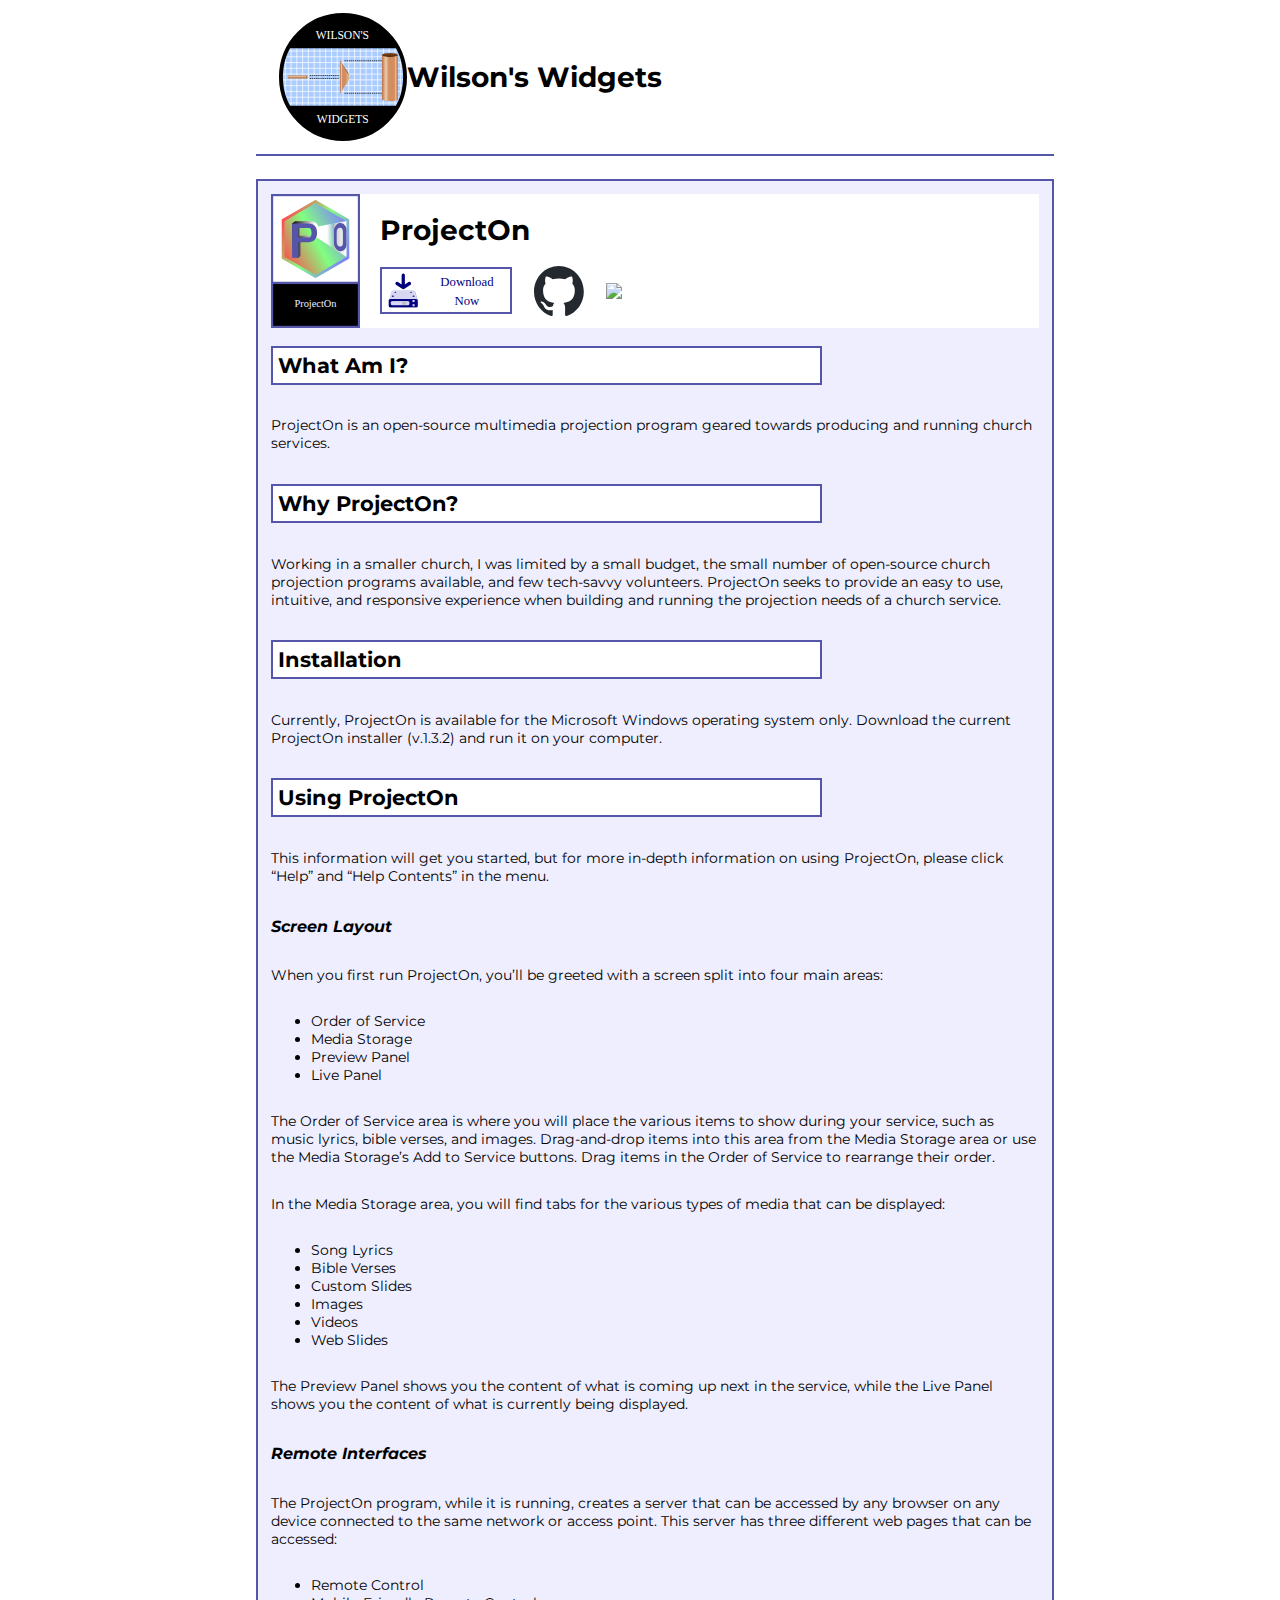
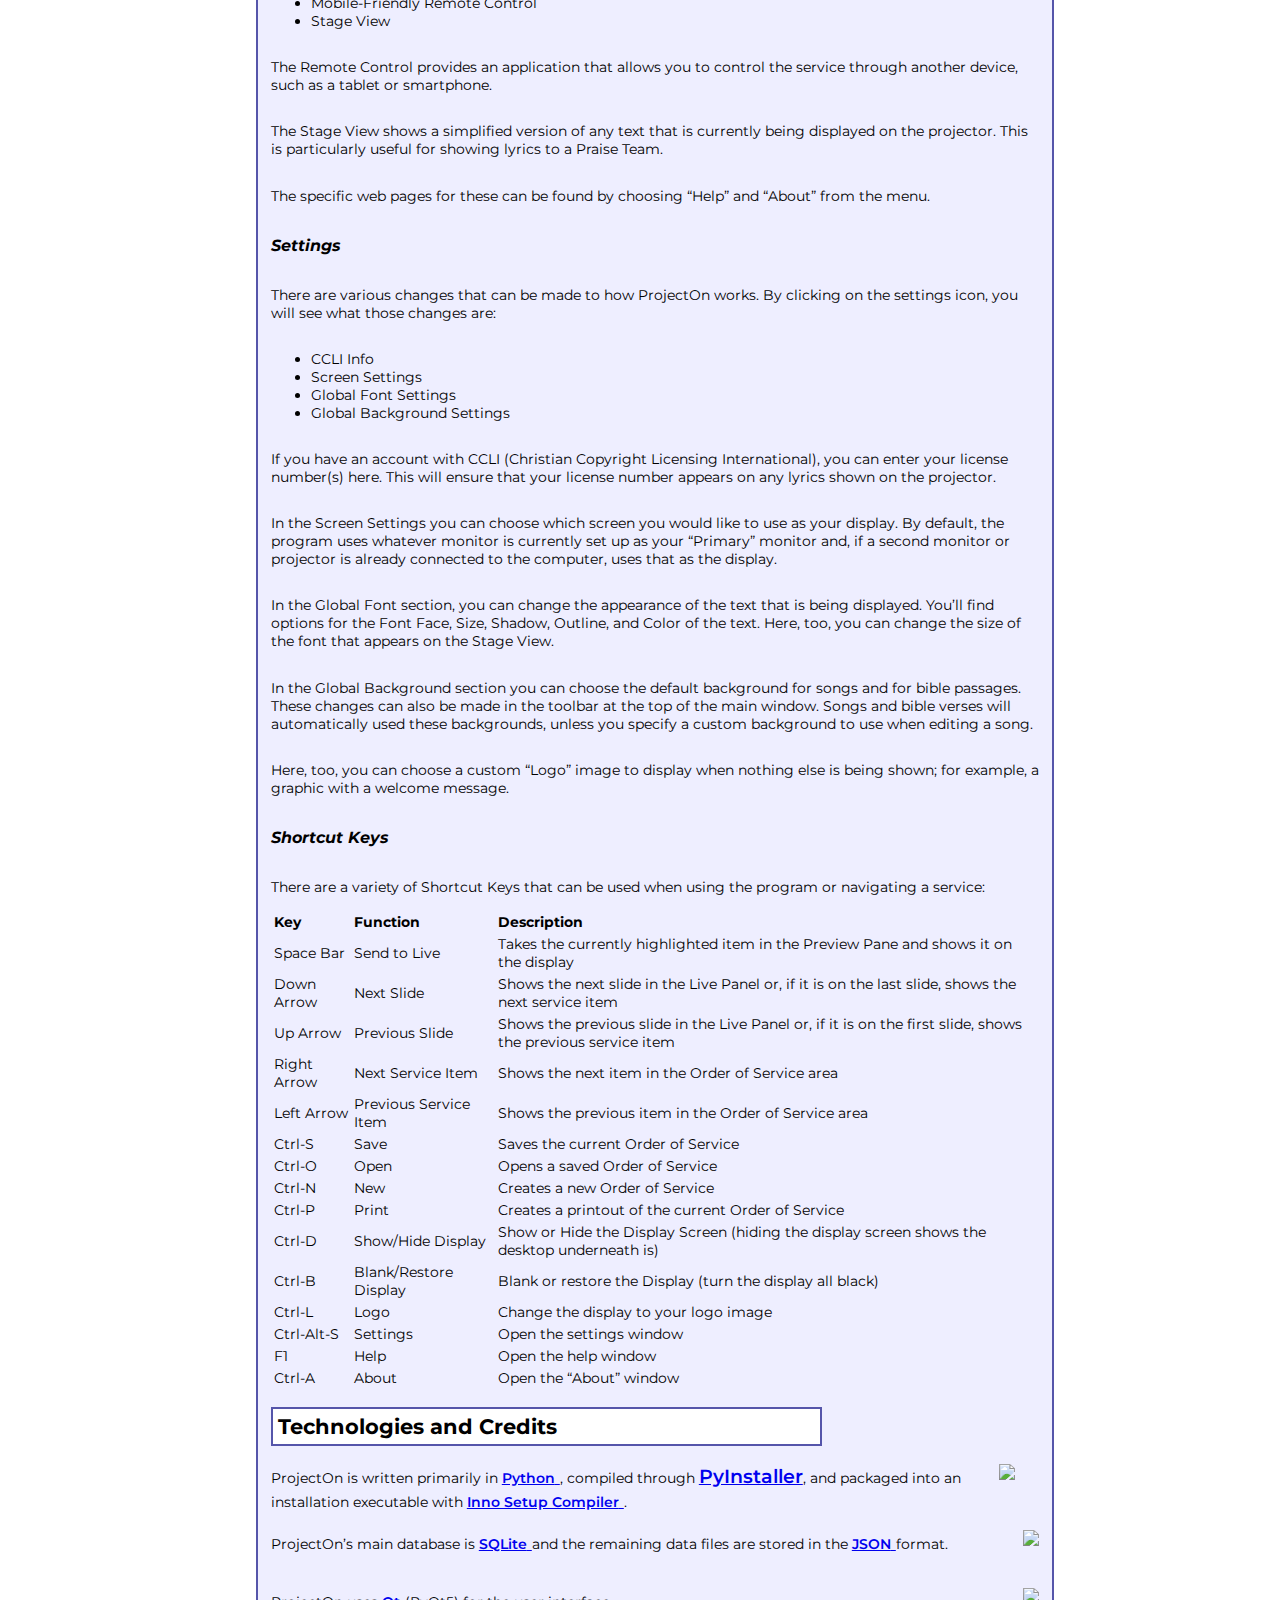
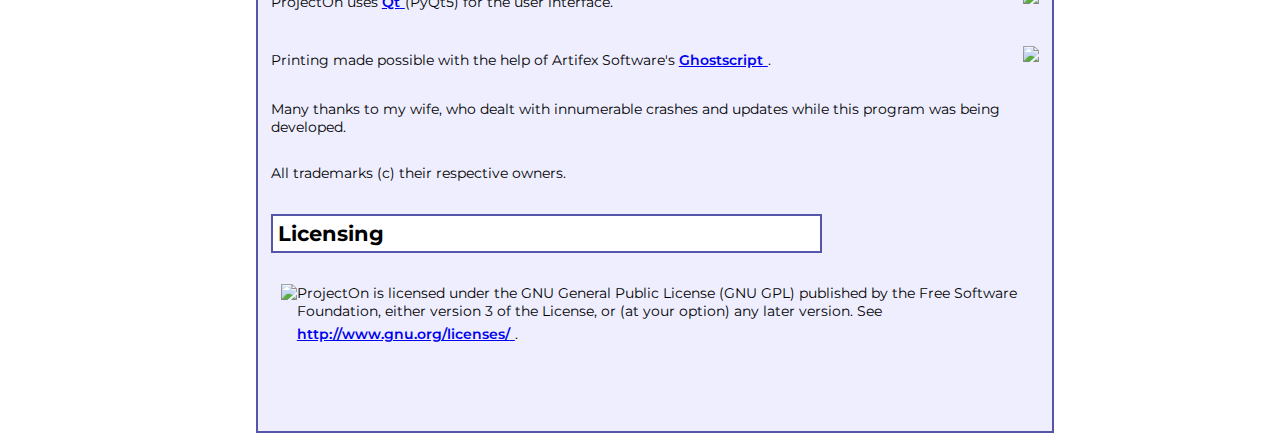
==== projecton.html @ b2d8a6c1 "Added ProjectOn page" ====
<!DOCTYPE html>
<head>
	<link rel="stylesheet" href="styles.css">
</head>
<html>
	<body>
		<div class="header">
			<div class="headerLogo">
				<a href="./index.html"><img class="pageIcon" src="./images/Wilsons Widgets Logo.svg" /></a>
				<h1>Wilson's Widgets</h1>
				<br class="clear" />
			</div>
		</div>

		<div class="body">
			<div style="background-color: white;">
				<img class="mainIcon" src="./images/projectonIcon.svg" />
				<h1>ProjectOn</h1>
				<div class="linkBar">
					<a href="https://sourceforge.net/projects/projecton/files/latest/download" title="Download now from SourceForge">
						<img class="downloadIcon" src="./images/downloadIcon.svg" />
					</a>
					&nbsp;&nbsp;&nbsp;
					<a class="standard" href="https://github.com/pastorjeremywilson/projecton" target="_blank" title="Visit ProjectOn on GitHub">
						<img src="./images/github-mark.svg" height=50 width=50 />
					</a>
					&nbsp;&nbsp;&nbsp;
					<a class="standard" href="https://sourceforge.net/p/projecton/" target="_blank" title="Visit Projecton on SourceForge">
						<img src="https://sourceforge.net/sflogo.php?type=17&amp;group_id=2917827" width=200>
					</a>
				</div>
			</div>
            <h2 id="what-am-i-">What Am I?</h2>
            <p>ProjectOn is an open-source multimedia projection program geared towards
            producing and running church services.</p>

            <h2 id="why-projecton-">Why ProjectOn?</h2>
            <p>Working in a smaller church, I was limited by a small budget, the small
            number of open-source church projection programs available, and few
            tech-savvy volunteers. ProjectOn seeks to provide an easy to use,
            intuitive, and responsive experience when building and running the
            projection needs of a church service.</p>

            <h2 id="installation">Installation</h2>
            <p>Currently, ProjectOn is available for the Microsoft Windows operating
            system only. Download the current ProjectOn installer (v.1.3.2) and run
            it on your computer.</p>

            <h2 id="using-projecton">Using ProjectOn</h2>
            <p>This information will get you started, but for more in-depth information
            on using ProjectOn, please click “Help” and “Help Contents” in the menu.</p>

            <h3 id="screen-layout">Screen Layout</h3>
            <p>When you first run ProjectOn, you’ll be greeted with a screen split into
            four main areas:</p>
            <ul>
            <li>Order of Service
            </li>
            <li>Media Storage
            </li>
            <li>Preview Panel
            </li>
            <li>Live Panel
            </li>
            </ul>
            <p>The Order of Service area is where you will place the various items to
            show during your service, such as music lyrics, bible verses, and
            images. Drag-and-drop items into this area from the Media Storage area
            or use the Media Storage’s Add to Service buttons. Drag items in the
            Order of Service to rearrange their order.</p>
            <p>In the Media Storage area, you will find tabs for the various types of
            media that can be displayed:</p>
            <ul>
            <li>Song Lyrics
            </li>
            <li>Bible Verses
            </li>
            <li>Custom Slides
            </li>
            <li>Images
            </li>
            <li>Videos
            </li>
            <li>Web Slides
            </li>
            </ul>
            <p>The Preview Panel shows you the content of what is coming up next in the
            service, while the Live Panel shows you the content of what is currently
            being displayed.</p>

            <h3 id="remote-interfaces">Remote Interfaces</h3>
            <p>The ProjectOn program, while it is running, creates a server that can be
            accessed by any browser on any device connected to the same network or
            access point. This server has three different web pages that can be
            accessed:</p>
            <ul>
            <li>Remote Control
            </li>
            <li>Mobile-Friendly Remote Control
            </li>
            <li>Stage View
            </li>
            </ul>
            <p>The Remote Control provides an application that allows you to control
            the service through another device, such as a tablet or smartphone.</p>
            <p>The Stage View shows a simplified version of any text that is currently
            being displayed on the projector. This is particularly useful for
            showing lyrics to a Praise Team.</p>
            <p>The specific web pages for these can be found by choosing “Help” and
            “About” from the menu.</p>

            <h3 id="settings">Settings</h3>
            <p>There are various changes that can be made to how ProjectOn works. By
            clicking on the settings icon, you will see what those changes are:</p>
            <ul>
            <li>CCLI Info
            </li>
            <li>Screen Settings
            </li>
            <li>Global Font Settings
            </li>
            <li>Global Background Settings
            </li>
            </ul>
            <p>If you have an account with CCLI (Christian Copyright Licensing
            International), you can enter your license number(s) here. This will
            ensure that your license number appears on any lyrics shown on the
            projector.</p>
            <p>In the Screen Settings you can choose which screen you would like to use
            as your display. By default, the program uses whatever monitor is
            currently set up as your “Primary” monitor and, if a second monitor or
            projector is already connected to the computer, uses that as the
            display.</p>
            <p>In the Global Font section, you can change the appearance of the text
            that is being displayed. You’ll find options for the Font Face, Size,
            Shadow, Outline, and Color of the text. Here, too, you can change the
            size of the font that appears on the Stage View.</p>
            <p>In the Global Background section you can choose the default background
            for songs and for bible passages. These changes can also be made in the
            toolbar at the top of the main window. Songs and bible verses will
            automatically used these backgrounds, unless you specify a custom
            background to use when editing a song.</p>
            <p>Here, too, you can choose a custom “Logo” image to display when nothing
            else is being shown; for example, a graphic with a welcome message.</p>

            <h3 id="shortcut-keys">Shortcut Keys</h3>
            <p>There are a variety of Shortcut Keys that can be used when using the
            program or navigating a service:</p>
            <table>
            <tbody>
            <tr class="even">
            <td><strong>Key</strong></td>
            <td><strong>Function</strong></td>
            <td><strong>Description</strong></td>
            </tr>
            <tr class="odd">
            <td>Space Bar</td>
            <td>Send to Live</td>
            <td>Takes the currently highlighted item in the Preview Pane and
            shows it on the display</td>
            </tr>
            <tr class="even">
            <td>Down Arrow</td>
            <td>Next Slide</td>
            <td>Shows the next slide in the Live Panel or, if it is on the last
            slide, shows the next service item</td>
            </tr>
            <tr class="odd">
            <td>Up Arrow</td>
            <td>Previous Slide</td>
            <td>Shows the previous slide in the Live Panel or, if it is on the
            first slide, shows the previous service item</td>
            </tr>
            <tr class="even">
            <td>Right Arrow</td>
            <td>Next Service Item</td>
            <td>Shows the next item in the Order of Service area</td>
            </tr>
            <tr class="odd">
            <td>Left Arrow</td>
            <td>Previous Service Item</td>
            <td>Shows the previous item in the Order of Service area</td>
            </tr>
            <tr class="even">
            <td>Ctrl-S</td>
            <td>Save</td>
            <td>Saves the current Order of Service</td>
            </tr>
            <tr class="odd">
            <td>Ctrl-O</td>
            <td>Open</td>
            <td>Opens a saved Order of Service</td>
            </tr>
            <tr class="even">
            <td>Ctrl-N</td>
            <td>New</td>
            <td>Creates a new Order of Service</td>
            </tr>
            <tr class="odd">
            <td>Ctrl-P</td>
            <td>Print</td>
            <td>Creates a printout of the current Order of Service</td>
            </tr>
            <tr class="even">
            <td>Ctrl-D</td>
            <td>Show/Hide Display</td>
            <td>Show or Hide the Display Screen (hiding the display screen shows
            the desktop underneath is)</td>
            </tr>
            <tr class="odd">
            <td>Ctrl-B</td>
            <td>Blank/Restore Display</td>
            <td>Blank or restore the Display (turn the display all
            black)</td>
            </tr>
            <tr class="even">
            <td>Ctrl-L</td>
            <td>Logo</td>
            <td>Change the display to your logo image</td>
            </tr>
            <tr class="odd">
            <td>Ctrl-Alt-S</td>
            <td>Settings</td>
            <td>Open the settings window</td>
            </tr>
            <tr class="even">
            <td>F1</td>
            <td>Help</td>
            <td>Open the help window</td>
            </tr>
            <tr class="odd">
            <td>Ctrl-A</td>
            <td>About</td>
            <td>Open the “About” window</td>
            </tr>
            </tbody>
            </table>

            <h2 id="technologies-and-credits">Technologies and Credits</h2>
            <div>
                <img src='https://github.com/pastorjeremywilson/public/blob/main/python-logo-only.svg?raw=true' width=40px style="float: right;" />
                ProjectOn is written primarily in
                <a class="standard" href="https://www.python.org" target="_blank">
                    <span class="standard">Python</span>
                </a>, compiled through <a href="https://www.pyinstaller.org" target="_blank">PyInstaller</a>,
                and packaged into an installation executable with
                <a class="standard" href="https://jrsoftware.org/isinfo.php" target="_blank">
                    <span class="standard">Inno Setup Compiler</span>
                </a>.
            </div>
			<br>
            <div>
                <img src='https://github.com/pastorjeremywilson/public/blob/main/sqlite370.jpg?raw=true' height=40px style="float: right;" />
                ProjectOn’s main database is
                <a class="standard" href="https://www.sqlite.org" target="_blank">
                    <span class="standard">SQLite</span>
                </a> and the remaining data files are
                stored in the
                <a class="standard" href="https://www.json.org/json-en.html" target="_blank">
                    <span class="standard">JSON</span>
                </a> format.
            </div>
			<br>
            <div>
                <img src='https://github.com/pastorjeremywilson/public/blob/main/Qt-logo-neon.png?raw=true' height=40px style="float: right;" />
                ProjectOn uses
                <a class="standard" href="https://www.qt.io/product/framework" target="_blank">
                    <span class="standard">Qt</span>
                </a> (PyQt5) for the user interface.
            </div>
			<br>
            <div>
                <img src='https://github.com/pastorjeremywilson/public/blob/main/ghostscript-plus-text.png?raw=true' height=40px style="float: right;" />
                Printing made possible with the help of Artifex Software&#39;s
                <a class="standard" href="https://www.ghostscript.com" target="_blank">
                    <span class="standard">Ghostscript</span>
                </a>.
            </div>
            <p>Many thanks to my wife, who dealt with innumerable crashes and updates
            while this program was being developed.</p>
            <p>All trademarks (c) their respective owners.</p>

            <h2 id="licensing">Licensing</h2>
            <p><img src='https://github.com/pastorjeremywilson/public/blob/main/gnu-4.svg?raw=true' height=120px style="float: left;" />
            ProjectOn is licensed under the GNU General Public License (GNU GPL)
            published by the Free Software Foundation, either version 3 of the
            License, or (at your option) any later version. See
            <a class="standard" href="http://www.gnu.org/licenses/" target="_blank">
                <span class="standard">http://www.gnu.org/licenses/</span>
            </a>.</p>
        </div>
	</body>
</html>
---- styles.css ----
@import url('https://fonts.googleapis.com/css2?family=Montserrat:ital,wght@0,100..900;1,100..900&display=swap');

a:link {
    font-color: #eeeeff;
    font-size: 1.5vw;
    font-weight: 600;
}
body {
    width: 60vw;
    font-family: "Montserrat", sans-serif;
    font-size: 1.1vw;
    margin-top: 0;
}
h2 {
    padding: 5px;
    background-color: white;
    border: 2px solid #5555aa;
    width: 70%;
}
h3 {
    font-style: italic;
}
html {
    background-color: white;
    display: flex;
    justify-content: center;
}
img {
    float: left;
    margin-left: 10px;
}

.body {
    display: flex;
    flex-direction: column;
    padding: 1vw;
    background-color: #eeeeff;
    border: 2px solid #5555aa;
    margin-top: 14vw;
    width: 100%;
}
.clear {
    clear: both;
}
.downloadIcon {
    width: 10vw;
    background-color: white;
    border: 2px solid #5555aa;
    margin: 0;
}
.header {
    display: flex;
    align-items: center;
    justify-content: space-between;
    position: fixed;
    width: calc(60vw + 4px);
    background-color: white;
    border-bottom: 2px solid #5555aa;
    padding: 1vw;
    margin-top: 0;
}
.headerLogo {
    display: flex;
    align-items: center;
    justify-content: space-around;
}
.linkBar {
    display: flex;
    align-items: center;
    justify-content: left;
    margin: 0;
    padding: 0;
}
.mainIcon {
    width: 7vw;
    float: left;
    margin: 0;
    margin-right: 20px;
}
.pageIcon {
    width: 10vw;
}
.programContainer {
    margin-bottom: 40px;
}
.standard {
    font-size: 1.1vw;
}
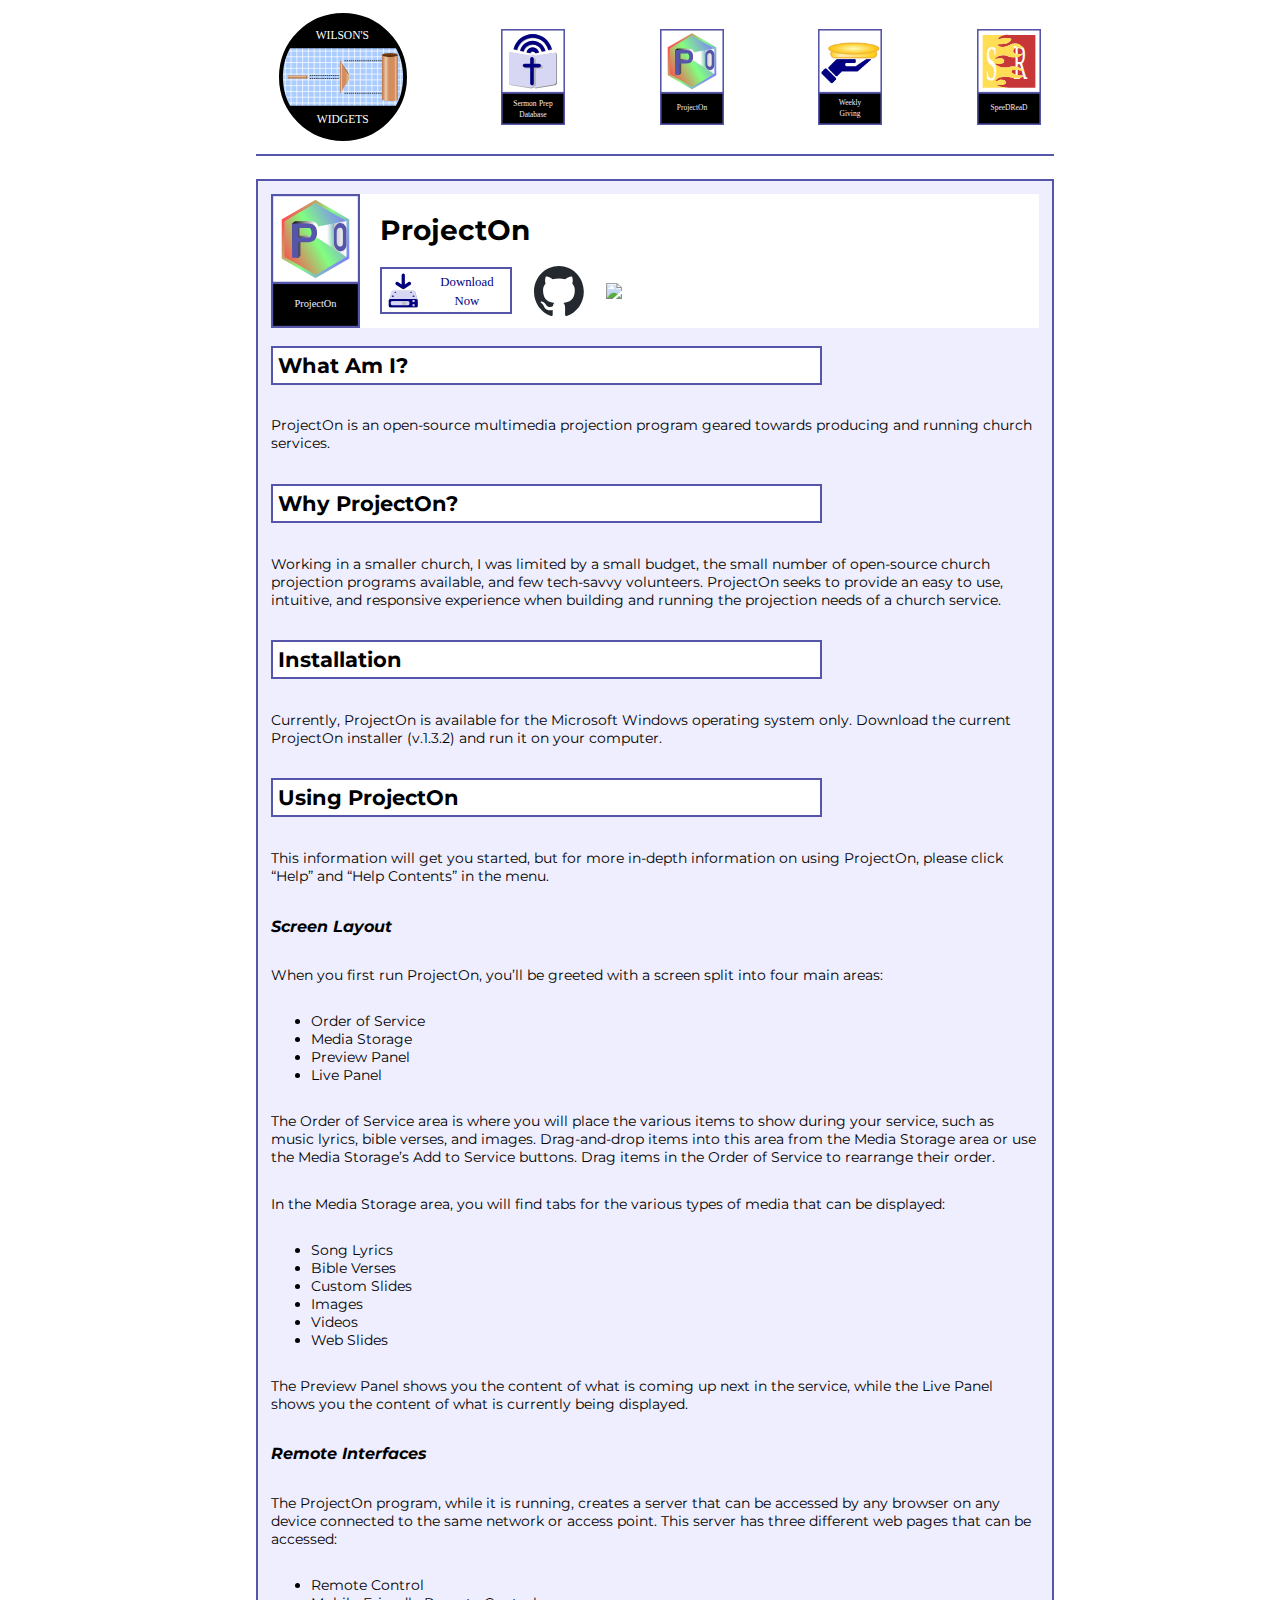
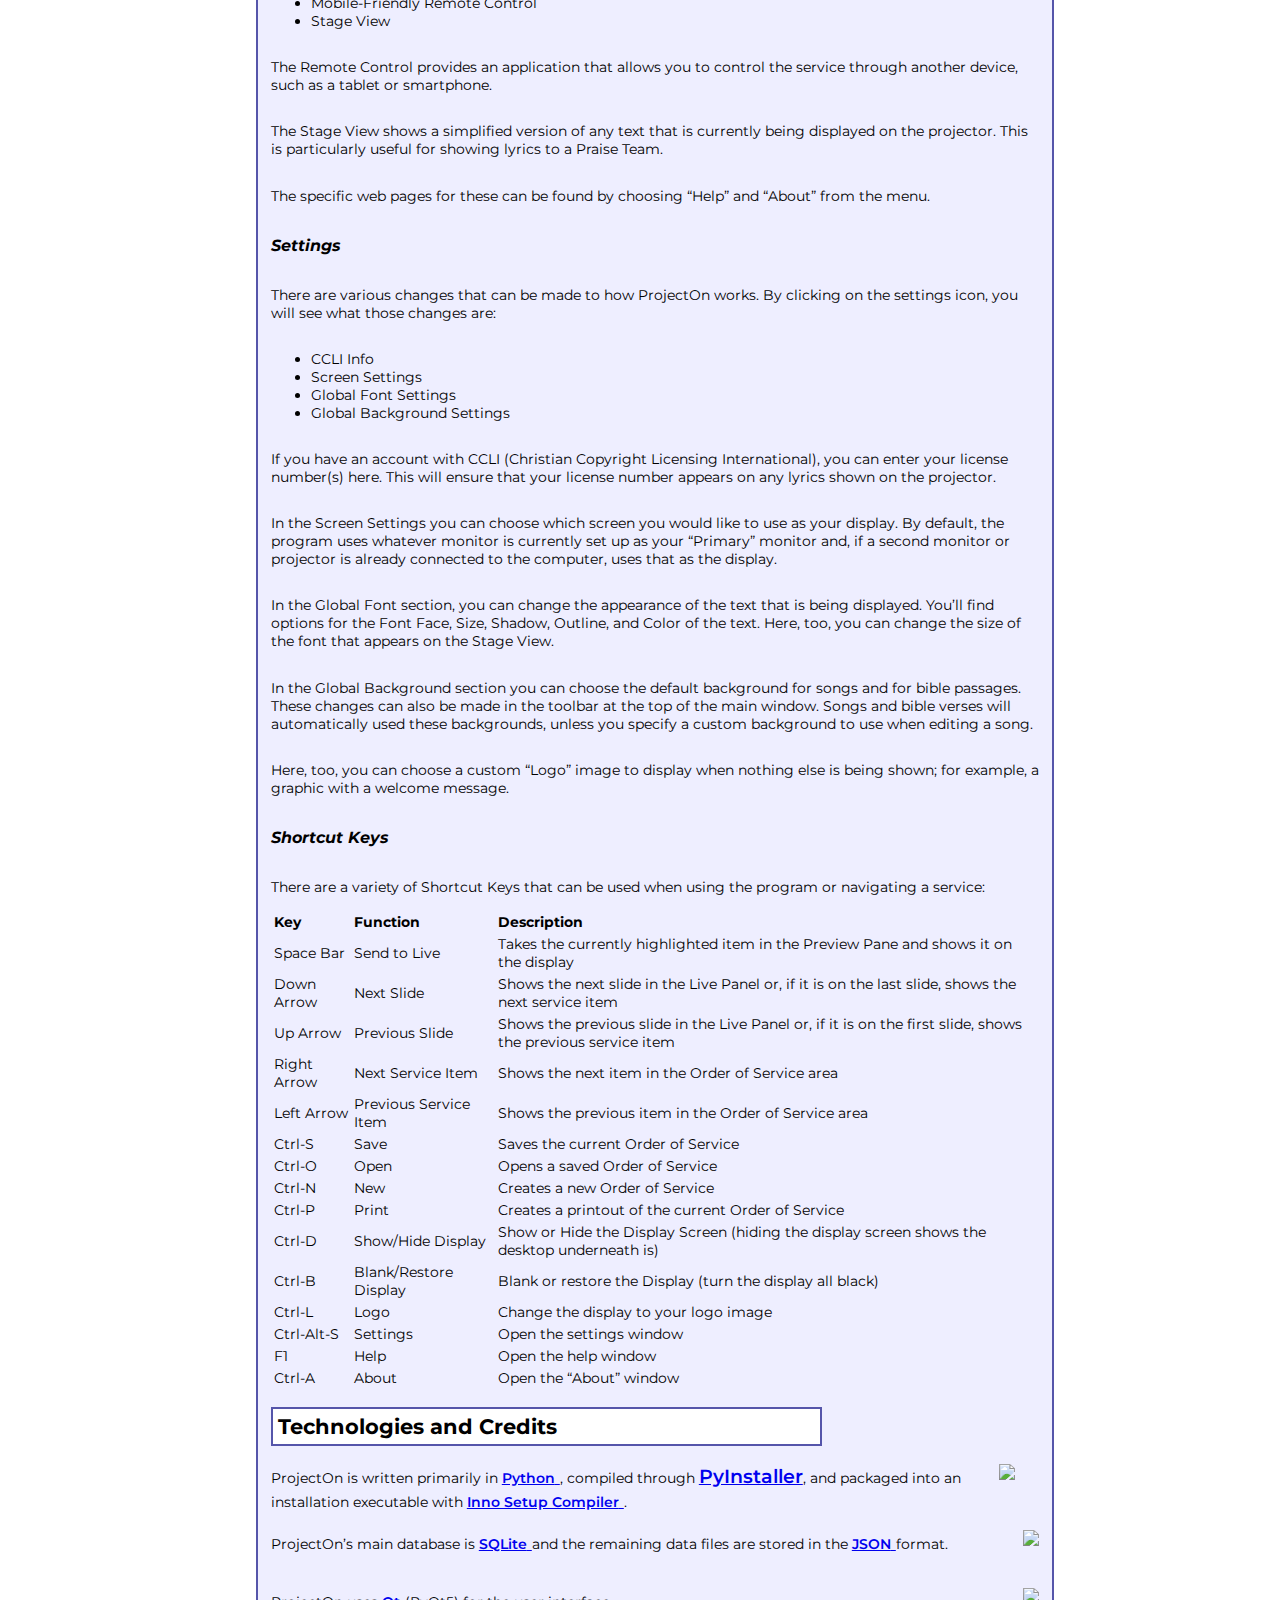
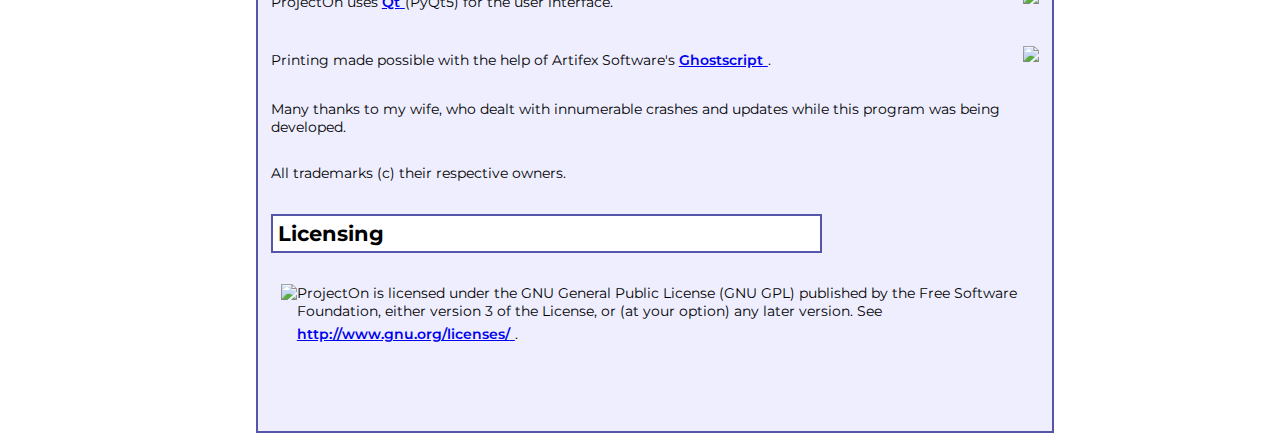
==== commit b5b172fa: "Improved the header for all pages" ====
--- a/projecton.html
+++ b/projecton.html
@@ -5,11 +5,19 @@
 <html>
 	<body>
 		<div class="header">
-			<div class="headerLogo">
-				<a href="./index.html"><img class="pageIcon" src="./images/Wilsons Widgets Logo.svg" /></a>
-				<h1>Wilson's Widgets</h1>
-				<br class="clear" />
-			</div>
+			<img class="pageIcon" src="./images/Wilsons Widgets Logo.svg" />
+			<a href="sermonprepdatabase.html">
+				<img class="menuIcon" src="./images/spdIcon.svg" />
+			</a>
+			<a href="projecton.html">
+				<img class="menuIcon" src="./images/projectonIcon.svg" />
+			</a>
+			<a href="weeklygiving.html">
+				<img class="menuIcon" src="./images/wgIcon.svg" />
+			</a>
+			<a href="speedread.html">
+				<img class="menuIcon" src="./images/srIcon.svg" />
+			</a>
 		</div>
 
 		<div class="body">
@@ -17,7 +25,7 @@
 				<img class="mainIcon" src="./images/projectonIcon.svg" />
 				<h1>ProjectOn</h1>
 				<div class="linkBar">
-					<a href="https://sourceforge.net/projects/projecton/files/latest/download" title="Download now from SourceForge">
+					<a href="https://sourceforge.net/projects/projecton/files/latest/download" title="Download now from SourceForge" target="_blank">
 						<img class="downloadIcon" src="./images/downloadIcon.svg" />
 					</a>
 					&nbsp;&nbsp;&nbsp;
--- a/styles.css
+++ b/styles.css
@@ -59,11 +59,6 @@
     padding: 1vw;
     margin-top: 0;
 }
-.headerLogo {
-    display: flex;
-    align-items: center;
-    justify-content: space-around;
-}
 .linkBar {
     display: flex;
     align-items: center;
@@ -77,6 +72,9 @@
     margin: 0;
     margin-right: 20px;
 }
+.menuIcon {
+    width: 5vw;
+}
 .pageIcon {
     width: 10vw;
 }
